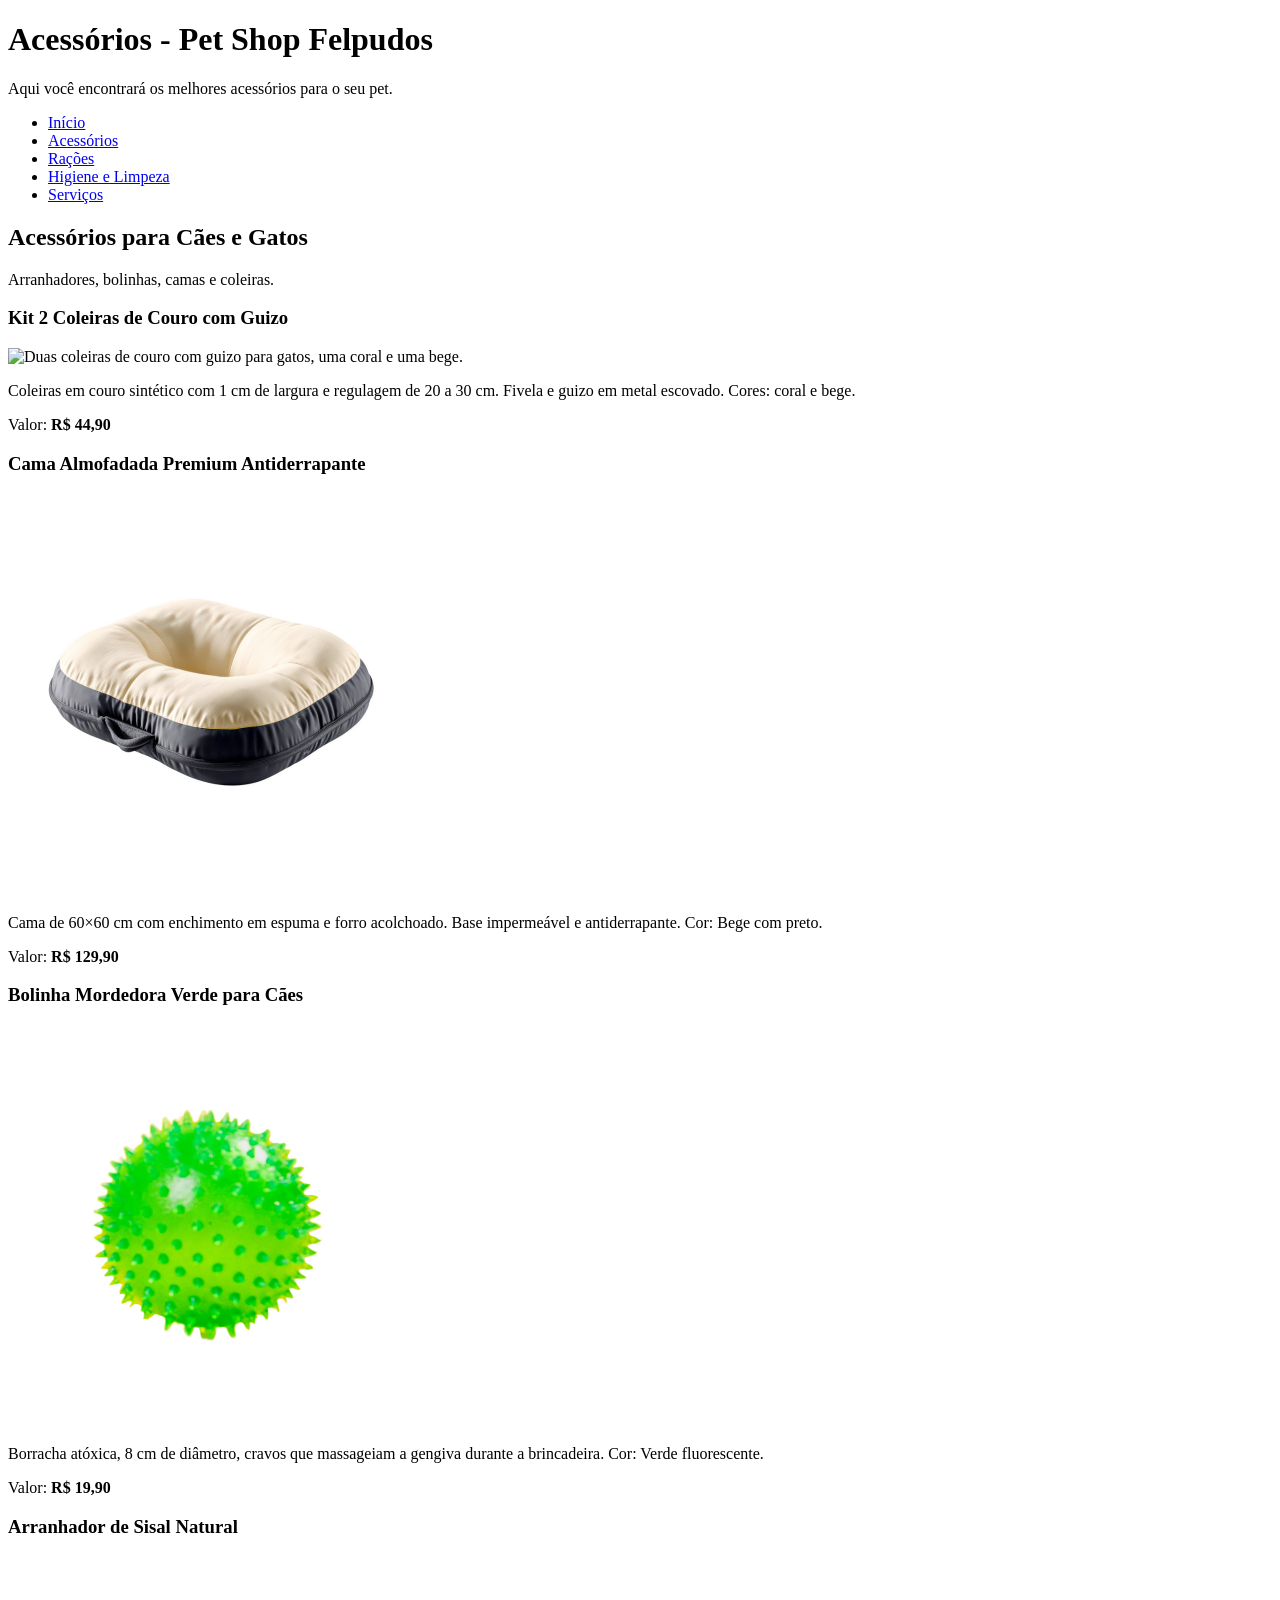
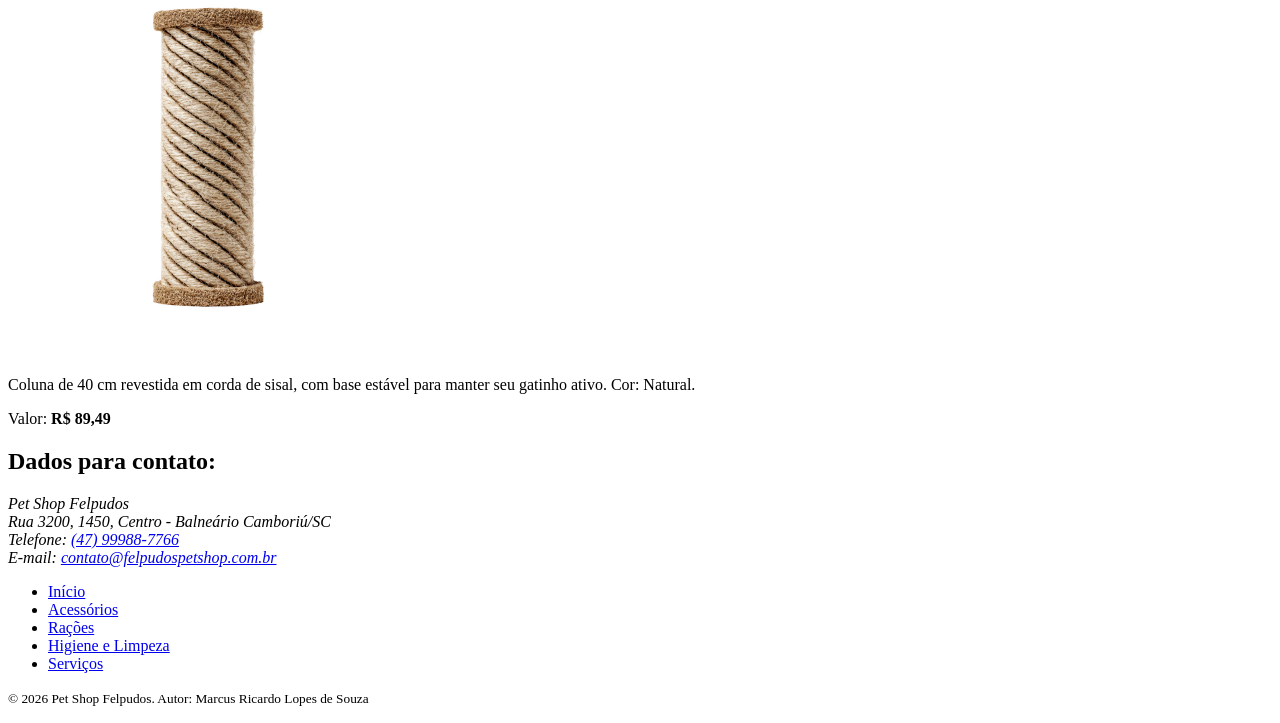
==== acessorios.html @ 4d864dec "melhorias nos alts dos acessórios + transformação das coleiras em kit" ====
<!DOCTYPE html>
<html lang="pt-br">
<head>
    <meta charset="UTF-8">
    <meta name="viewport" content="width=device-width, initial-scale=1.0">
    <title>Acessórios - Pet Shop Felpudos</title>
</head>
<body>
    <header>
        <h1>Acessórios - Pet Shop Felpudos</h1>
        <p>Aqui você encontrará os melhores acessórios para o seu pet.</p>

        <nav>
            <ul>
                <li><a href="index.html">Início</a></li>
                <li><a href="acessorios.html">Acessórios</a></li>
                <li><a href="racoes.html">Rações</a></li>
                <li><a href="higiene.html">Higiene e Limpeza</a></li>
                <li><a href="servicos.html">Serviços</a></li>
            </ul>
        </nav>

    </header>
    
    <section>
        <h2>Acessórios para Cães e Gatos</h2>
        <p>Arranhadores, bolinhas, camas e coleiras.</p>

        <article>
            <h3>Kit 2 Coleiras de Couro com Guizo</h3>
            <img src="assets/images/acessorios/kit-coleiras-de-couro-com-guizo.jpg" alt="Duas coleiras de couro com guizo para gatos, uma coral e uma bege." width="400" height="400">
            <p>Coleiras em couro sintético com 1 cm de largura e regulagem de 20 a 30 cm. Fivela e guizo em metal escovado. Cores: coral e bege.</p>
            <p>Valor: <strong>R$ 44,90</strong></p>
        </article>

        <article>
            <h3>Cama Almofadada Premium Antiderrapante</h3>
            <img src="assets/images/acessorios/cama-almofadada-bege.jpg" alt="Cama para gatos com forro bege acolchoado e base preta impermeável" width="400" height="400">
            <p>Cama de 60×60 cm com enchimento em espuma e forro acolchoado. Base impermeável e antiderrapante. Cor: Bege com preto.</p>
            <p>Valor: <strong>R$ 129,90</strong></p>
        </article>

        <article>
            <h3>Bolinha Mordedora Verde para Cães</h3>
            <img src="assets/images/acessorios/bolinha-mordedora-caes-verde.jpg" alt="Bolinha mordedora para cães, com cravos na cor verde fluorescente" width="400" height="400">
            <p>Borracha atóxica, 8 cm de diâmetro, cravos que massageiam a gengiva durante a brincadeira. Cor: Verde fluorescente.</p>
            <p>Valor: <strong>R$ 19,90</strong></p>
        </article>

        <article>
            <h3>Arranhador de Sisal Natural</h3>
            <img src="assets/images/acessorios/arranhador-sisal-natural-gatos.jpg" alt="Arranhador vertical cilíndrico, revestido em corda sisal bege, para gatos" width="400" height="400">
            <p>Coluna de 40 cm revestida em corda de sisal, com base estável para manter seu gatinho ativo. Cor: Natural.</p>
            <p>Valor: <strong>R$ 89,49</strong></p>
        </article>

    </section>
    
    <footer>
        <h2>Dados para contato:</h2>

        <address>
            Pet Shop Felpudos
            <br>
            Rua 3200, 1450, Centro - Balneário Camboriú/SC
            <br>
            Telefone: <a href="tel:+5547999887766">(47) 99988-7766</a>
            <br>
            E-mail: <a href="mailto:contato@felpudospetshop.com.br?subject=Contato%20pelo%20website">contato@felpudospetshop.com.br</a>
        </address>

        <nav>
            <ul>
                <li><a href="index.html">Início</a></li>
                <li><a href="acessorios.html">Acessórios</a></li>
                <li><a href="racoes.html">Rações</a></li>
                <li><a href="higiene.html">Higiene e Limpeza</a></li>
                <li><a href="servicos.html">Serviços</a></li>
            </ul>
        </nav>

        <p>
            <small>&copy; 2026 Pet Shop Felpudos. Autor: Marcus Ricardo Lopes de Souza</small>
        </p>

    </footer>
    
</body>
</html>
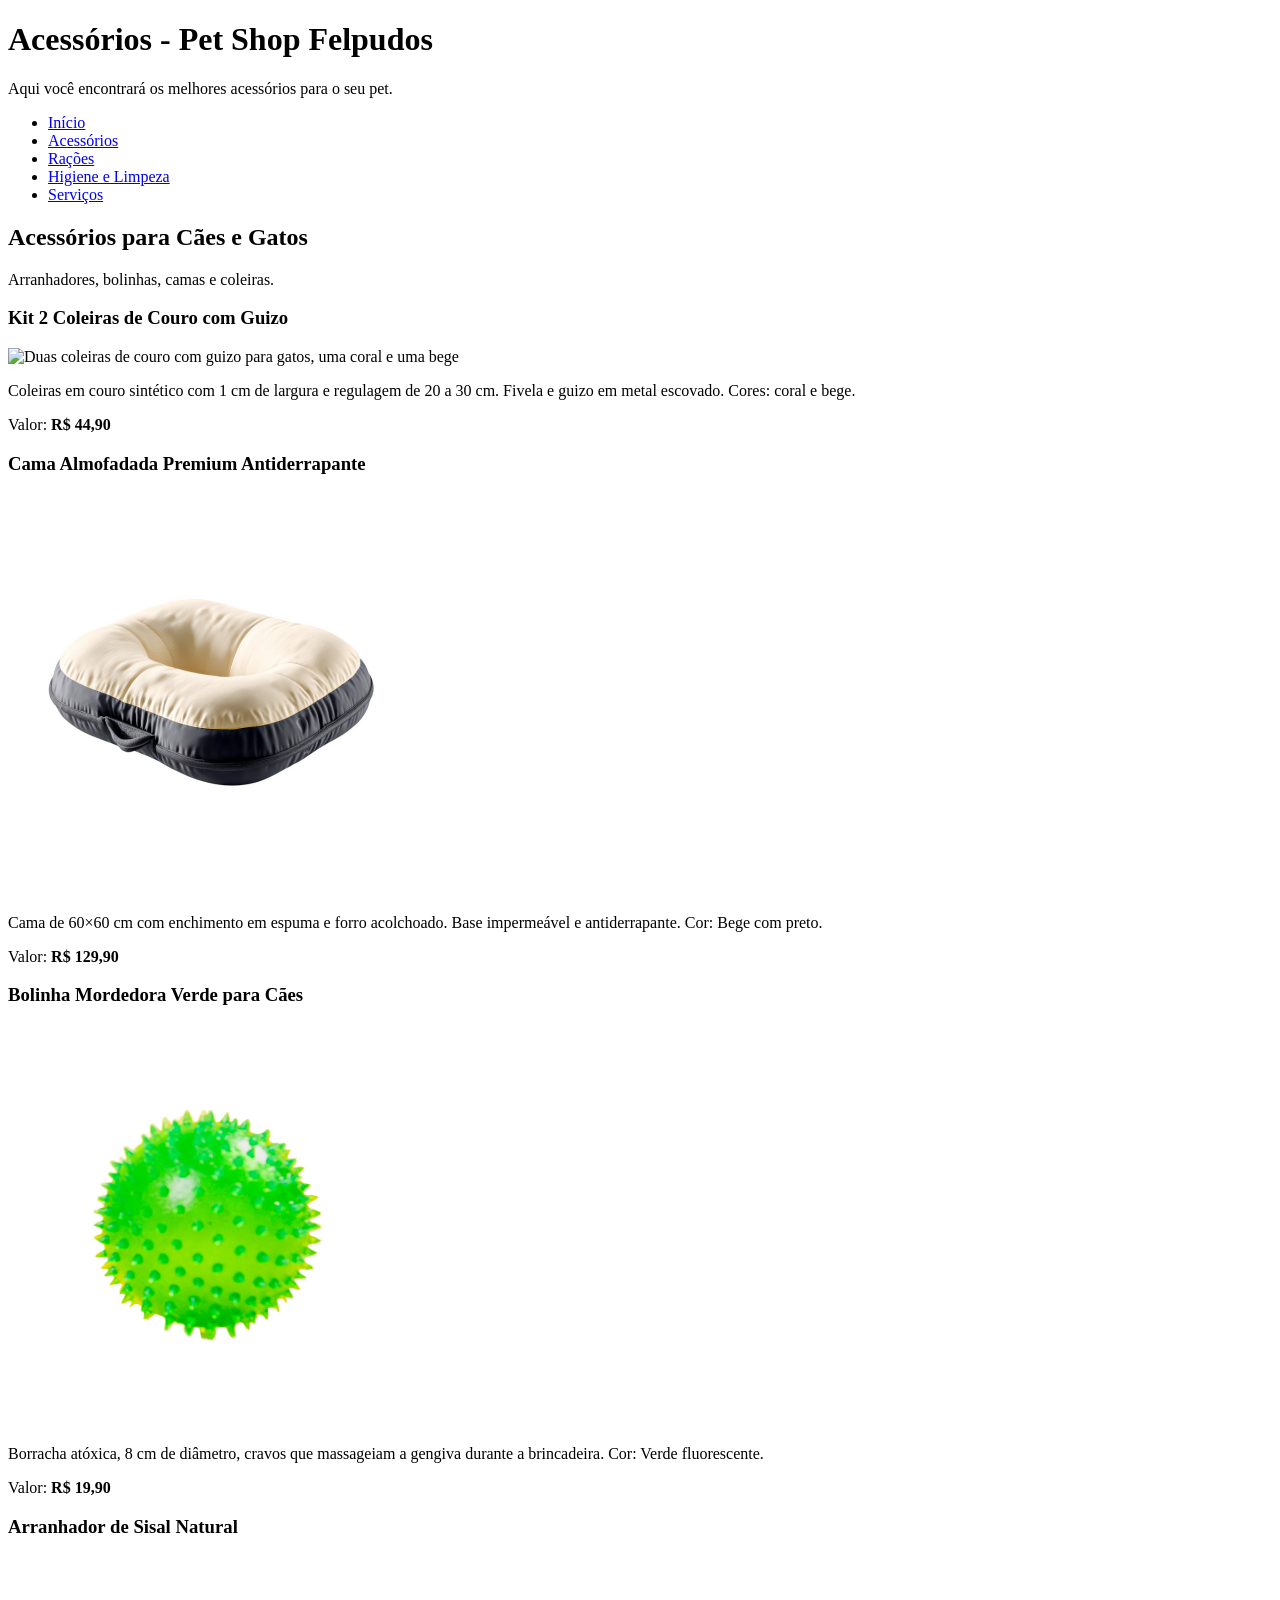
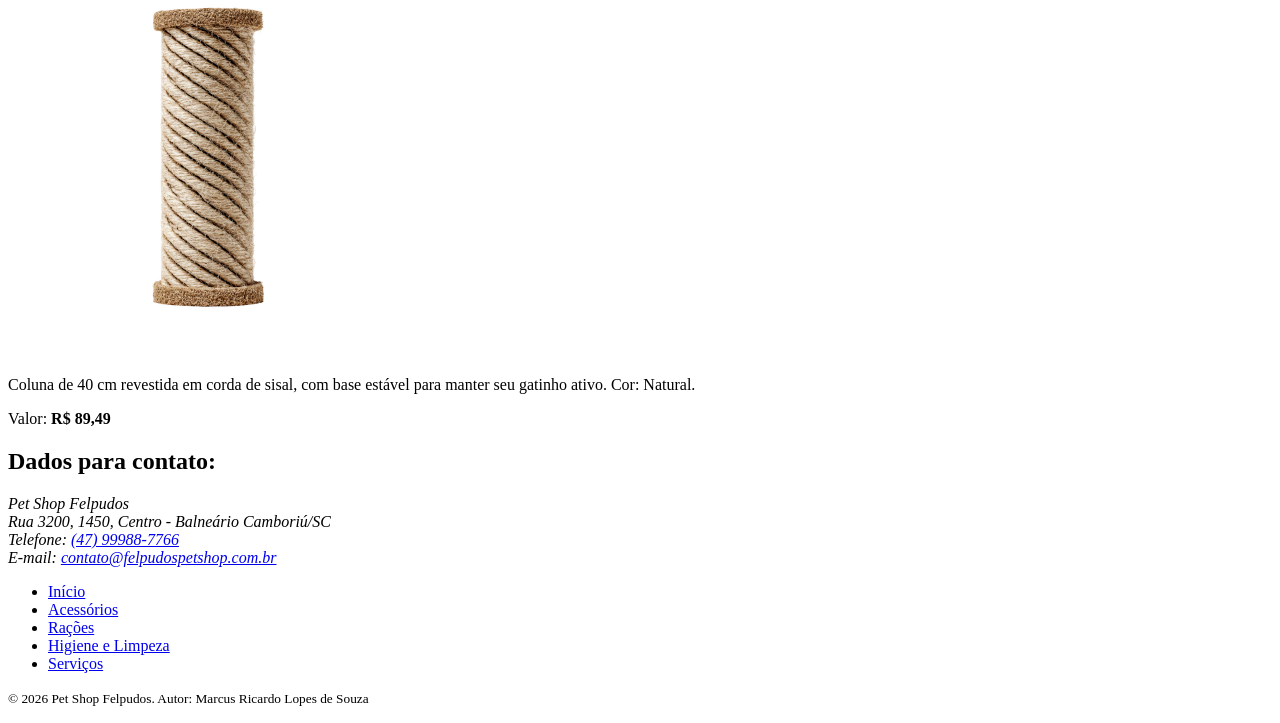
==== commit d4b9741d: "remoção do "." do alt do kit de coleiras" ====
--- a/acessorios.html
+++ b/acessorios.html
@@ -28,7 +28,7 @@
 
         <article>
             <h3>Kit 2 Coleiras de Couro com Guizo</h3>
-            <img src="assets/images/acessorios/kit-coleiras-de-couro-com-guizo.jpg" alt="Duas coleiras de couro com guizo para gatos, uma coral e uma bege." width="400" height="400">
+            <img src="assets/images/acessorios/kit-coleiras-de-couro-com-guizo.jpg" alt="Duas coleiras de couro com guizo para gatos, uma coral e uma bege" width="400" height="400">
             <p>Coleiras em couro sintético com 1 cm de largura e regulagem de 20 a 30 cm. Fivela e guizo em metal escovado. Cores: coral e bege.</p>
             <p>Valor: <strong>R$ 44,90</strong></p>
         </article>
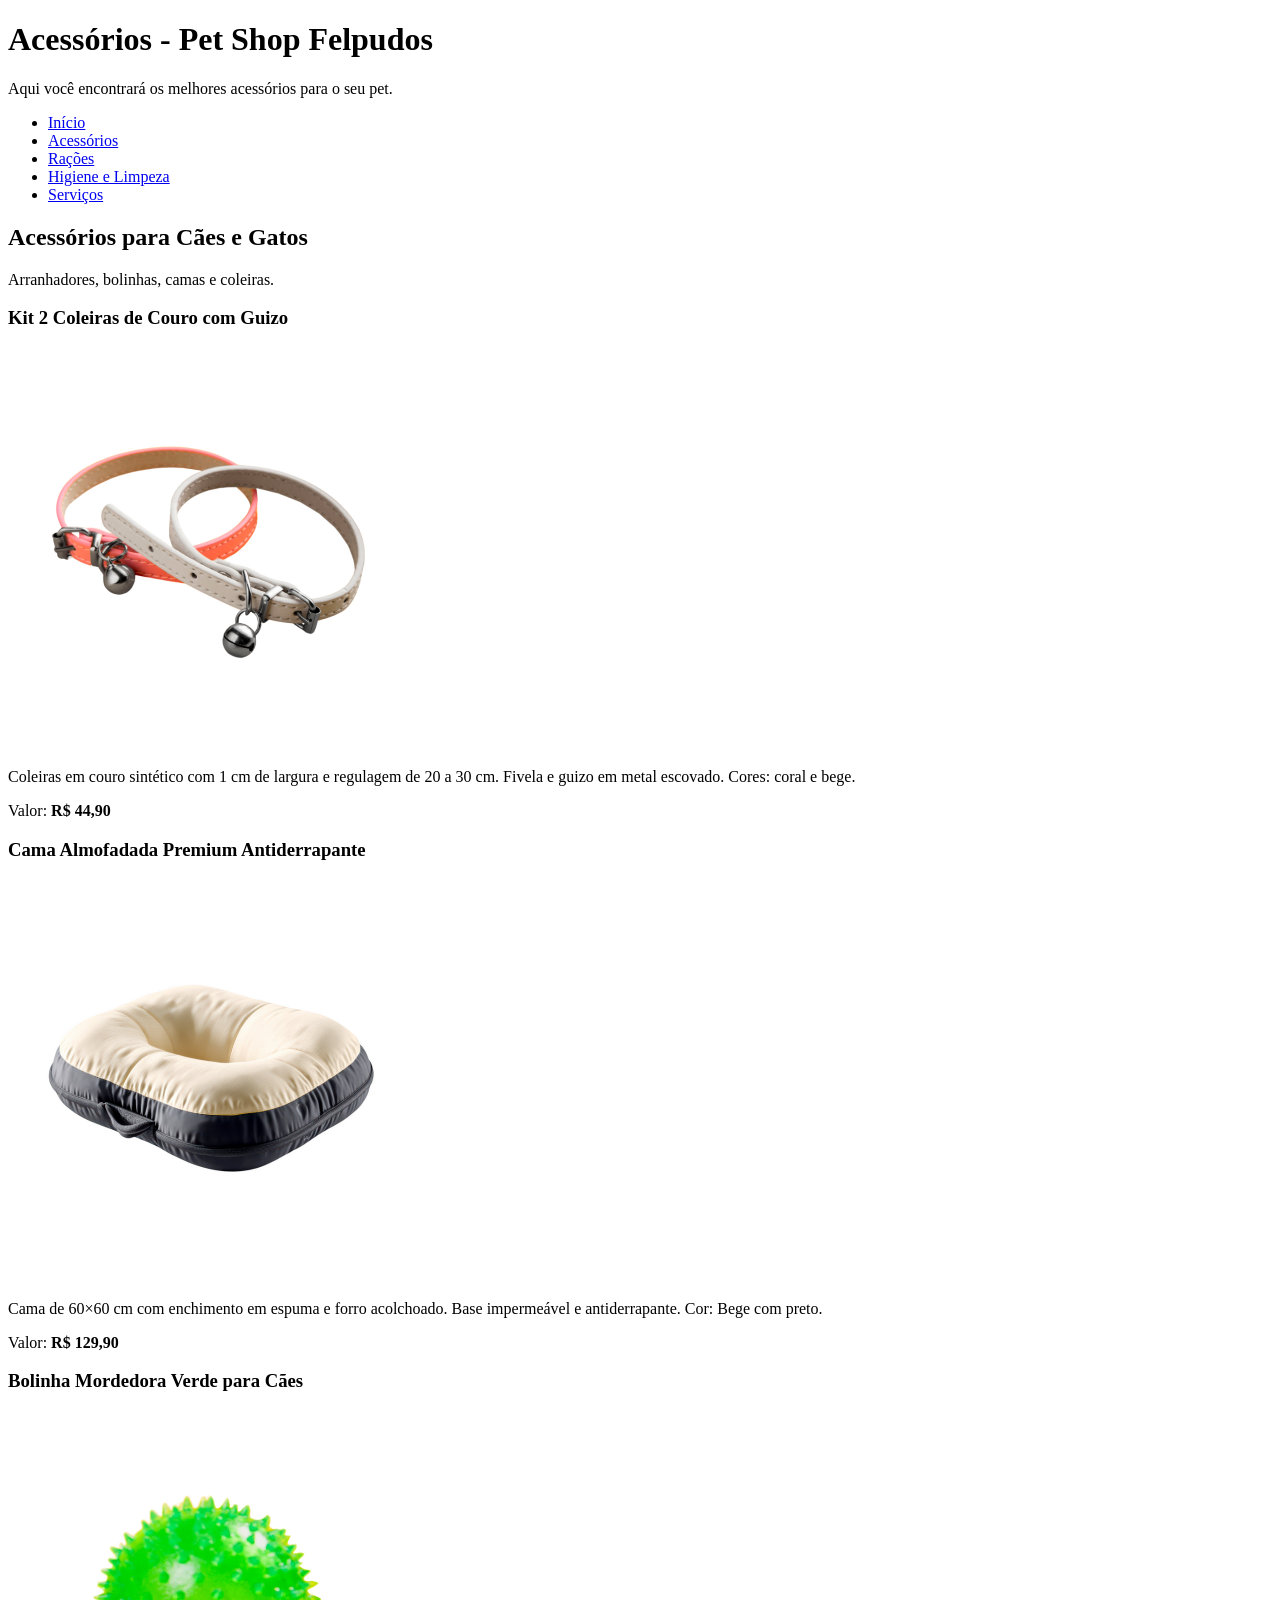
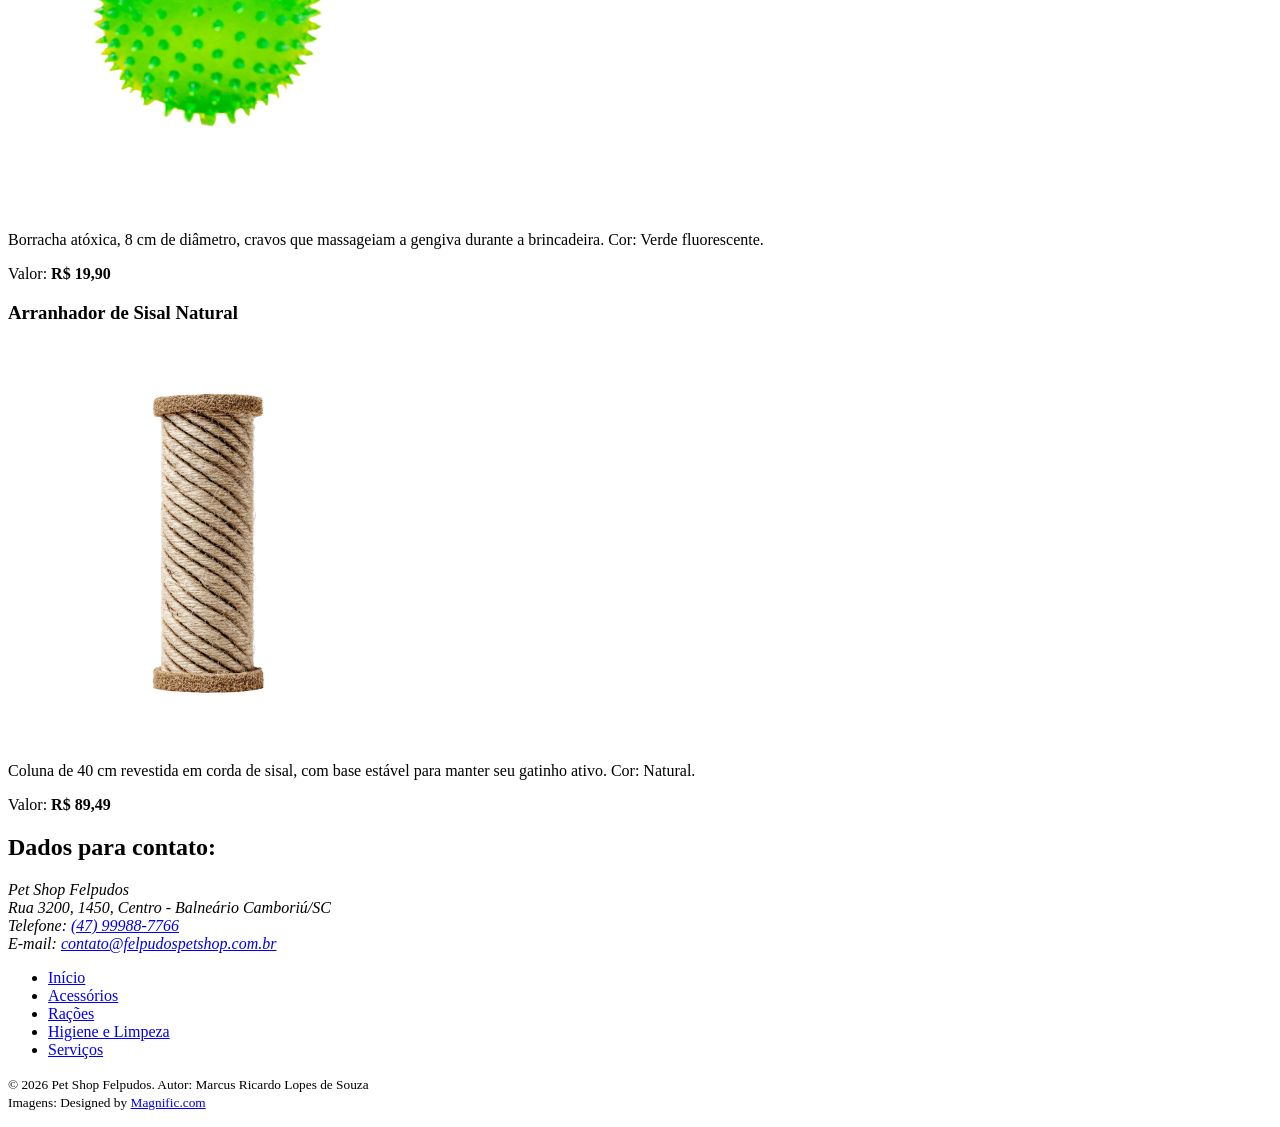
==== commit 326c2cb8: "Adicionada a atribuição de crédito das imagens nos rodapés das 5 páginas" ====
--- a/acessorios.html
+++ b/acessorios.html
@@ -81,6 +81,8 @@
 
         <p>
             <small>&copy; 2026 Pet Shop Felpudos. Autor: Marcus Ricardo Lopes de Souza</small>
+            <br>
+            <small>Imagens: Designed by <a href="https://www.magnific.com">Magnific.com</a></small>
         </p>
 
     </footer>
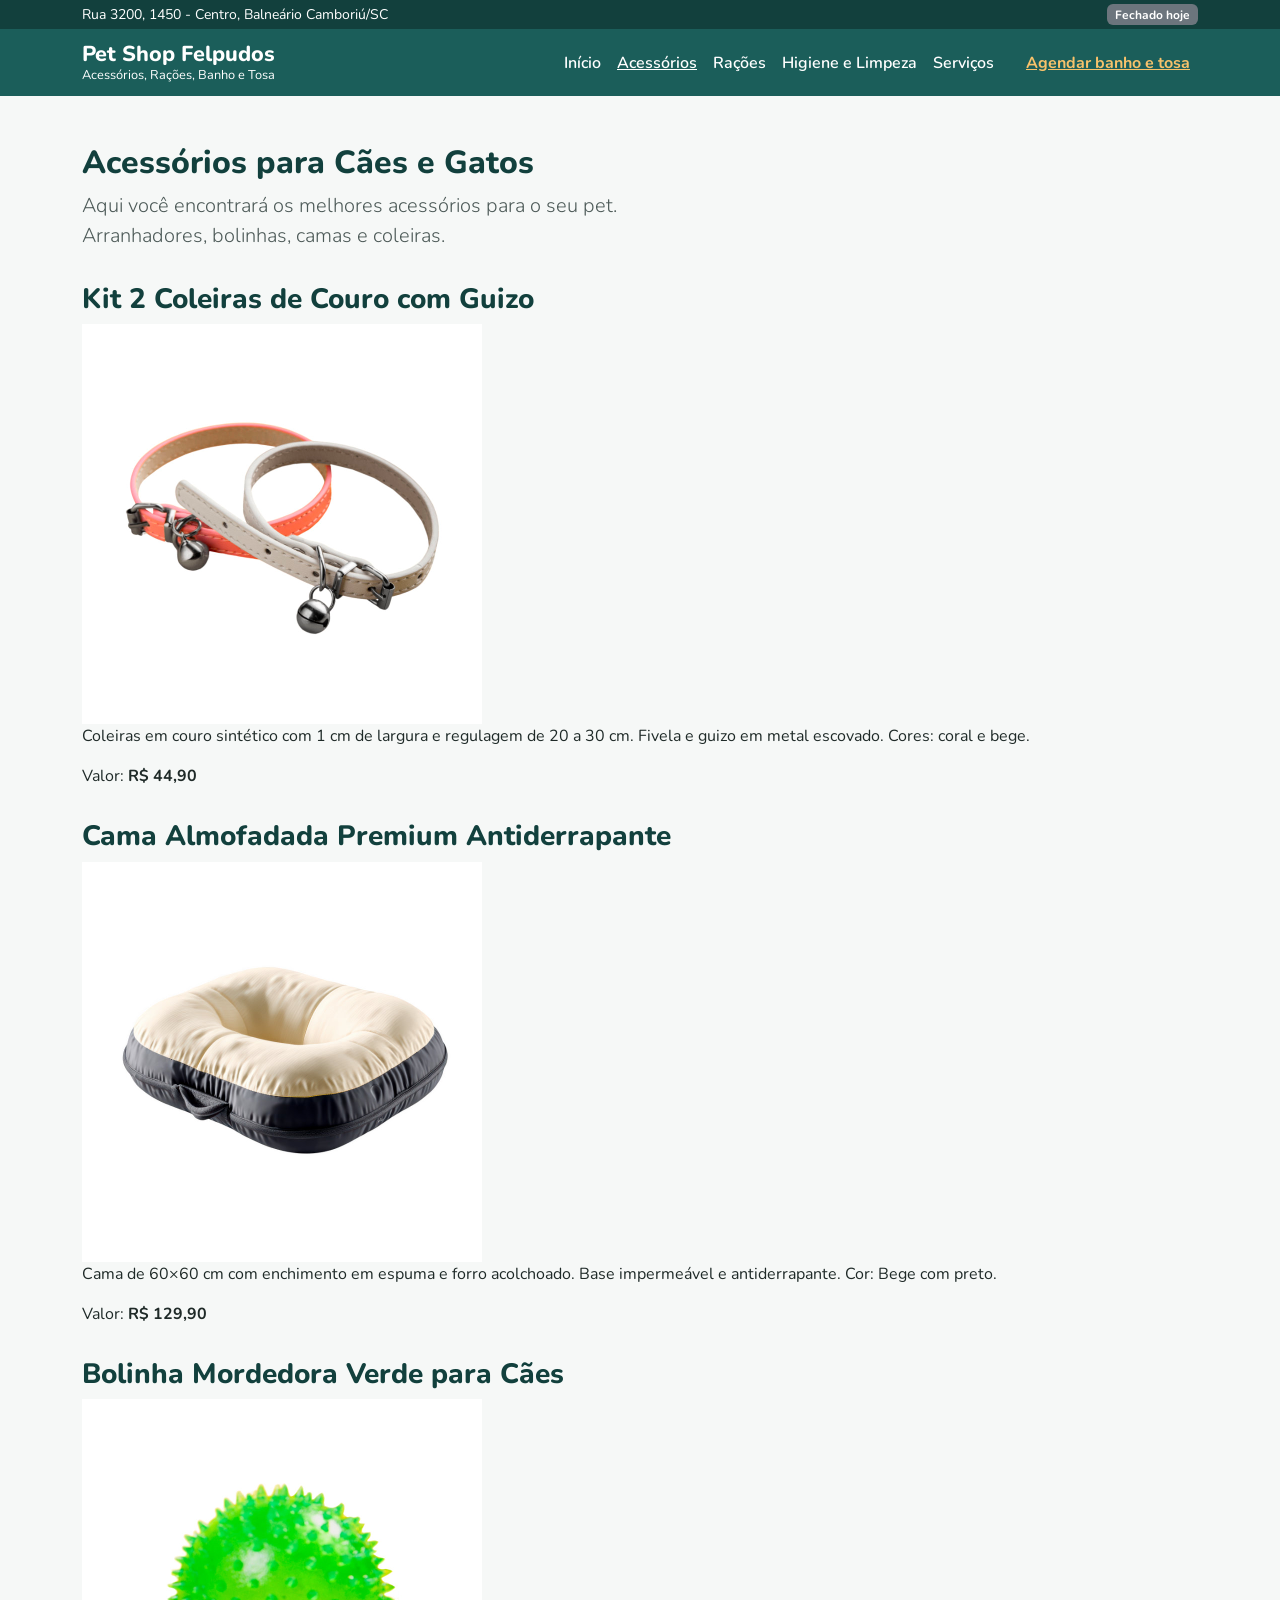
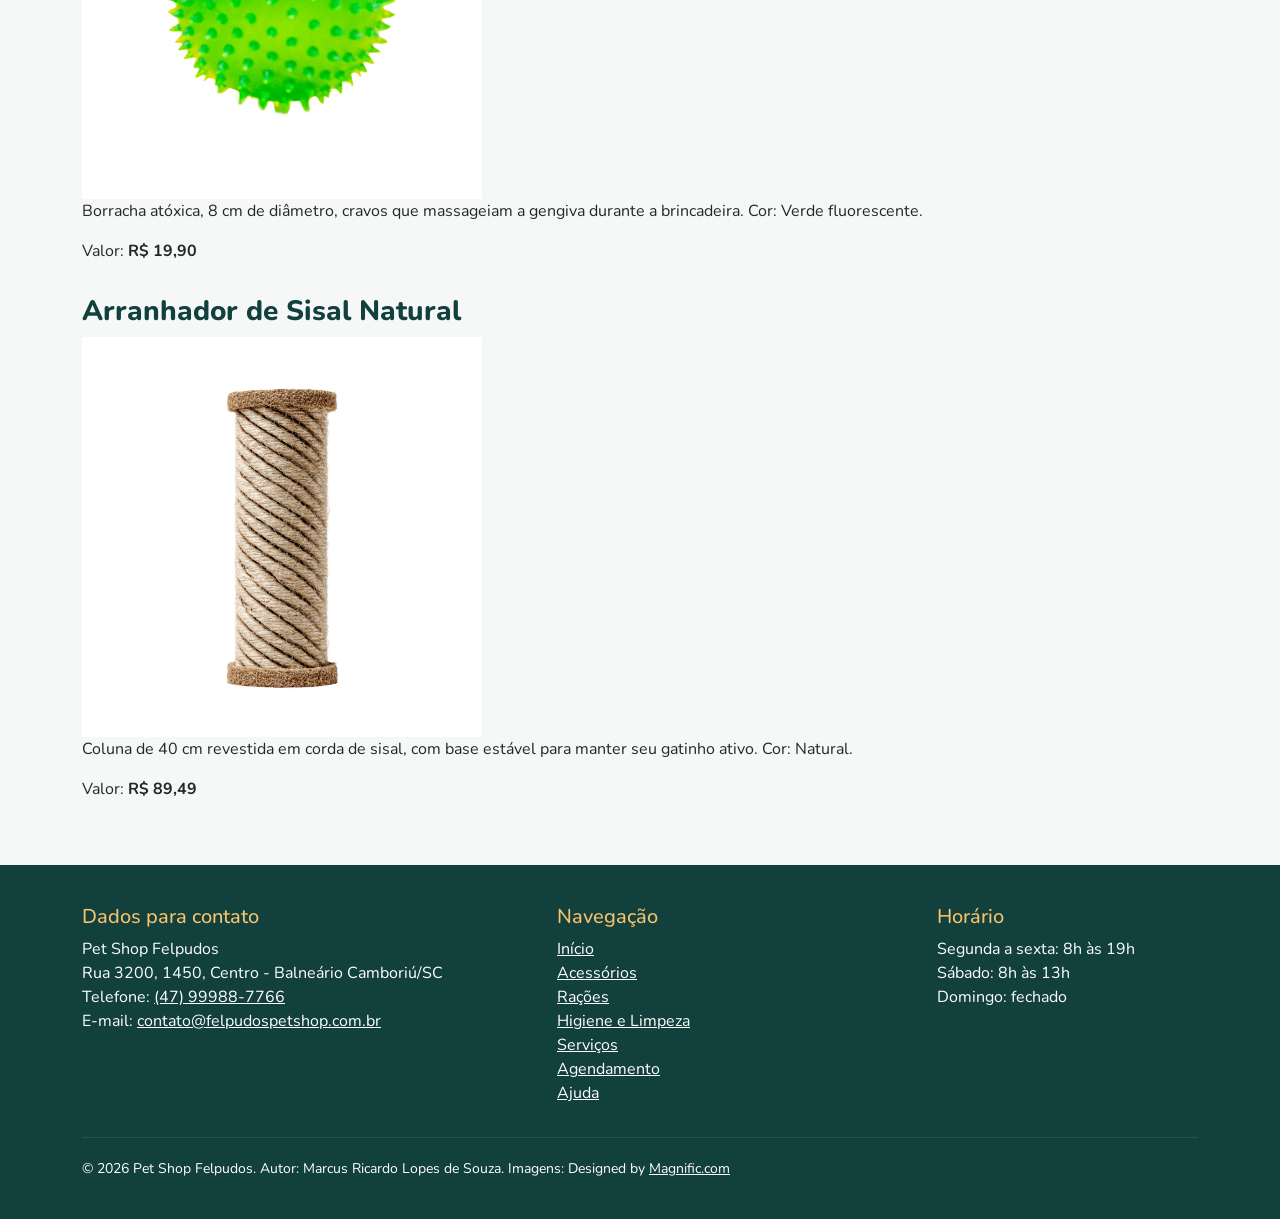
==== commit a59c0759: "Propagados o cabeçalho e o rodapé para a página de Acessórios" ====
--- a/acessorios.html
+++ b/acessorios.html
@@ -1,91 +1,166 @@
 <!DOCTYPE html>
 <html lang="pt-br">
+
 <head>
     <meta charset="UTF-8">
     <meta name="viewport" content="width=device-width, initial-scale=1.0">
     <title>Acessórios - Pet Shop Felpudos</title>
+    <link rel="stylesheet" href="assets/vendor/bootstrap.min.css">
+    <link rel="stylesheet" href="assets/css/estilo.css">
 </head>
+
 <body>
+    <!-- Link de atalho (escondido até utilizarem o tab) -->
+    <a class="visually-hidden-focusable link-atalho" href="#conteudo">Pular para o conteúdo principal</a>
+
+    <!-- CABEÇALHO -->
     <header>
-        <h1>Acessórios - Pet Shop Felpudos</h1>
-        <p>Aqui você encontrará os melhores acessórios para o seu pet.</p>
 
-        <nav>
-            <ul>
-                <li><a href="index.html">Início</a></li>
-                <li><a href="acessorios.html">Acessórios</a></li>
-                <li><a href="racoes.html">Rações</a></li>
-                <li><a href="higiene.html">Higiene e Limpeza</a></li>
-                <li><a href="servicos.html">Serviços</a></li>
-            </ul>
+        <!-- Barra superior -->
+        <div class="barra-superior">
+            <div class="container d-flex flex-wrap justify-content-between align-items-center gap-2 py-1">
+                <p class="mb-0 small">Rua 3200, 1450 - Centro, Balneário Camboriú/SC</p>
+                <span id="situacao-loja" class="badge text-bg-secondary">Segunda a sexta, 8h às 19h</span>
+            </div>
+        </div>
+
+        <!-- Menu de navegação: componente navbar do Bootstrap -->
+        <nav class="navbar navbar-expand-lg navbar-felpudos" data-bs-theme="dark" aria-label="Menu principal">
+            <div class="container">
+
+                <h1 class="navbar-brand marca">
+                    <a class="marca-nome" href="index.html">Pet Shop Felpudos</a>
+                    <span class="marca-slogan">Acessórios, Rações, Banho e Tosa</span>
+                </h1>
+
+                <!-- Botão sanfona, exibido apenas em telas pequenas -->
+                <button class="navbar-toggler" type="button"
+                        data-bs-toggle="collapse" data-bs-target="#menuPrincipal"
+                        aria-controls="menuPrincipal" aria-expanded="false"
+                        aria-label="Abrir e fechar o menu de navegação">
+                    <span class="navbar-toggler-icon"></span>
+                </button>
+
+                <div class="collapse navbar-collapse" id="menuPrincipal">
+                    <ul class="navbar-nav ms-auto align-items-lg-center">
+                        <!-- aria-current="page" marca a página atual para leitores de tela -->
+                        <li class="nav-item"><a class="nav-link" href="index.html">Início</a></li>
+                        <li class="nav-item"><a class="nav-link active" href="acessorios.html" aria-current="page">Acessórios</a></li>
+                        <li class="nav-item"><a class="nav-link" href="racoes.html">Rações</a></li>
+                        <li class="nav-item"><a class="nav-link" href="higiene.html">Higiene e Limpeza</a></li>
+                        <li class="nav-item"><a class="nav-link" href="servicos.html">Serviços</a></li>
+                        <!-- Chamada principal. Continua sendo um link (leva para outra página) -->
+                        <li class="nav-item ms-lg-3">
+                            <a class="nav-link link-destaque" href="agendamento.html">Agendar banho e tosa</a>
+                        </li>
+                    </ul>
+                </div>
+
+            </div>
         </nav>
 
     </header>
-    
-    <section>
-        <h2>Acessórios para Cães e Gatos</h2>
-        <p>Arranhadores, bolinhas, camas e coleiras.</p>
 
-        <article>
-            <h3>Kit 2 Coleiras de Couro com Guizo</h3>
-            <img src="assets/images/acessorios/kit-coleiras-de-couro-com-guizo.jpg" alt="Duas coleiras de couro com guizo para gatos, uma coral e uma bege" width="400" height="400">
-            <p>Coleiras em couro sintético com 1 cm de largura e regulagem de 20 a 30 cm. Fivela e guizo em metal escovado. Cores: coral e bege.</p>
-            <p>Valor: <strong>R$ 44,90</strong></p>
-        </article>
+    <!-- CONTEÚDO PRINCIPAL -->
+    <main id="conteudo">
 
-        <article>
-            <h3>Cama Almofadada Premium Antiderrapante</h3>
-            <img src="assets/images/acessorios/cama-almofadada-bege.jpg" alt="Cama para gatos com forro bege acolchoado e base preta impermeável" width="400" height="400">
-            <p>Cama de 60×60 cm com enchimento em espuma e forro acolchoado. Base impermeável e antiderrapante. Cor: Bege com preto.</p>
-            <p>Valor: <strong>R$ 129,90</strong></p>
-        </article>
+        <section class="container secao">
+            <h2>Acessórios para Cães e Gatos</h2>
+            <p class="lead">
+                Aqui você encontrará os melhores acessórios para o seu pet.
+                <br>
+                Arranhadores, bolinhas, camas e coleiras.
+            </p>
 
-        <article>
-            <h3>Bolinha Mordedora Verde para Cães</h3>
-            <img src="assets/images/acessorios/bolinha-mordedora-caes-verde.jpg" alt="Bolinha mordedora para cães, com cravos na cor verde fluorescente" width="400" height="400">
-            <p>Borracha atóxica, 8 cm de diâmetro, cravos que massageiam a gengiva durante a brincadeira. Cor: Verde fluorescente.</p>
-            <p>Valor: <strong>R$ 19,90</strong></p>
-        </article>
+            <article>
+                <h3>Kit 2 Coleiras de Couro com Guizo</h3>
+                <img src="assets/images/acessorios/kit-coleiras-de-couro-com-guizo.jpg" alt="Duas coleiras de couro com guizo para gatos, uma coral e uma bege" width="400" height="400">
+                <p>Coleiras em couro sintético com 1 cm de largura e regulagem de 20 a 30 cm. Fivela e guizo em metal escovado. Cores: coral e bege.</p>
+                <p>Valor: <strong>R$ 44,90</strong></p>
+            </article>
 
-        <article>
-            <h3>Arranhador de Sisal Natural</h3>
-            <img src="assets/images/acessorios/arranhador-sisal-natural-gatos.jpg" alt="Arranhador vertical cilíndrico, revestido em corda sisal bege, para gatos" width="400" height="400">
-            <p>Coluna de 40 cm revestida em corda de sisal, com base estável para manter seu gatinho ativo. Cor: Natural.</p>
-            <p>Valor: <strong>R$ 89,49</strong></p>
-        </article>
+            <article>
+                <h3>Cama Almofadada Premium Antiderrapante</h3>
+                <img src="assets/images/acessorios/cama-almofadada-bege.jpg" alt="Cama para gatos com forro bege acolchoado e base preta impermeável" width="400" height="400">
+                <p>Cama de 60×60 cm com enchimento em espuma e forro acolchoado. Base impermeável e antiderrapante. Cor: Bege com preto.</p>
+                <p>Valor: <strong>R$ 129,90</strong></p>
+            </article>
 
-    </section>
-    
-    <footer>
-        <h2>Dados para contato:</h2>
+            <article>
+                <h3>Bolinha Mordedora Verde para Cães</h3>
+                <img src="assets/images/acessorios/bolinha-mordedora-caes-verde.jpg" alt="Bolinha mordedora para cães, com cravos na cor verde fluorescente" width="400" height="400">
+                <p>Borracha atóxica, 8 cm de diâmetro, cravos que massageiam a gengiva durante a brincadeira. Cor: Verde fluorescente.</p>
+                <p>Valor: <strong>R$ 19,90</strong></p>
+            </article>
 
-        <address>
-            Pet Shop Felpudos
-            <br>
-            Rua 3200, 1450, Centro - Balneário Camboriú/SC
-            <br>
-            Telefone: <a href="tel:+5547999887766">(47) 99988-7766</a>
-            <br>
-            E-mail: <a href="mailto:contato@felpudospetshop.com.br?subject=Contato%20pelo%20website">contato@felpudospetshop.com.br</a>
-        </address>
+            <article>
+                <h3>Arranhador de Sisal Natural</h3>
+                <img src="assets/images/acessorios/arranhador-sisal-natural-gatos.jpg" alt="Arranhador vertical cilíndrico, revestido em corda sisal bege, para gatos" width="400" height="400">
+                <p>Coluna de 40 cm revestida em corda de sisal, com base estável para manter seu gatinho ativo. Cor: Natural.</p>
+                <p>Valor: <strong>R$ 89,49</strong></p>
+            </article>
 
-        <nav>
-            <ul>
-                <li><a href="index.html">Início</a></li>
-                <li><a href="acessorios.html">Acessórios</a></li>
-                <li><a href="racoes.html">Rações</a></li>
-                <li><a href="higiene.html">Higiene e Limpeza</a></li>
-                <li><a href="servicos.html">Serviços</a></li>
-            </ul>
-        </nav>
+        </section>
 
-        <p>
-            <small>&copy; 2026 Pet Shop Felpudos. Autor: Marcus Ricardo Lopes de Souza</small>
-            <br>
-            <small>Imagens: Designed by <a href="https://www.magnific.com">Magnific.com</a></small>
-        </p>
+    </main>
 
+    <footer class="rodape">
+        <div class="container">
+            <div class="row g-4">
+
+                <div class="col-12 col-md-5">
+                    <h2 class="h5">Dados para contato</h2>
+                    <address class="mb-0">
+                        Pet Shop Felpudos
+                        <br>
+                        Rua 3200, 1450, Centro - Balneário Camboriú/SC
+                        <br>
+                        Telefone: <a href="tel:+5547999887766">(47) 99988-7766</a>
+                        <br>
+                        E-mail: <a href="mailto:contato@felpudospetshop.com.br?subject=Contato%20pelo%20website">contato@felpudospetshop.com.br</a>
+                    </address>
+                </div>
+
+                <div class="col-12 col-md-4">
+                    <h2 class="h5">Navegação</h2>
+                    <nav aria-label="Menu do rodapé">
+                        <ul class="list-unstyled mb-0">
+                            <li><a href="index.html">Início</a></li>
+                            <li><a href="acessorios.html">Acessórios</a></li>
+                            <li><a href="racoes.html">Rações</a></li>
+                            <li><a href="higiene.html">Higiene e Limpeza</a></li>
+                            <li><a href="servicos.html">Serviços</a></li>
+                            <li><a href="agendamento.html">Agendamento</a></li>
+                            <li><a href="ajuda.html">Ajuda</a></li>
+                        </ul>
+                    </nav>
+                </div>
+
+                <div class="col-12 col-md-3">
+                    <h2 class="h5">Horário</h2>
+                    <p class="mb-0">
+                        Segunda a sexta: 8h às 19h
+                        <br>
+                        Sábado: 8h às 13h
+                        <br>
+                        Domingo: fechado
+                    </p>
+                </div>
+
+            </div>
+
+            <hr>
+
+            <p class="mb-0 small">
+                &copy; <span id="ano-atual">2026</span> Pet Shop Felpudos.
+                Autor: Marcus Ricardo Lopes de Souza.
+                Imagens: Designed by <a href="https://www.magnific.com">Magnific.com</a>
+            </p>
+        </div>
     </footer>
-    
+
+    <script src="assets/vendor/bootstrap.bundle.min.js"></script>
+    <script src="assets/js/principal.js"></script>
+
 </body>
-</html>+</html>
--- a/assets/css/estilo.css
+++ b/assets/css/estilo.css
@@ -0,0 +1,202 @@
+/* TIPOGRAFIA */
+@font-face {
+    font-family: "Nunito";
+    /* Criei um subset da fonte variável para aliviar o peso */
+    src: url("../fonts/Nunito-VariableFont_wght-subset.woff2") format("woff2");
+    font-weight: 100 900;
+    font-style: normal;
+    font-display: swap;
+}
+
+/* VARIÁVEIS DE CORES E MEDIDAS */
+:root {
+    --felpudos-primaria: #1b5e5a;
+    --felpudos-primaria-escura: #12403d;
+    --felpudos-destaque: #f2a03d;
+    --felpudos-destaque-escura: #d8862a;
+    --felpudos-destaque-clara: #f7c26b;
+    --felpudos-fundo: #f6f8f7;
+    --felpudos-superficie: #ffffff;
+    --felpudos-texto: #1f2a28;
+    --felpudos-texto-suave: #4d5a58;
+    --felpudos-borda: #dfe6e4;
+    --felpudos-raio: 12px;
+}
+
+/* BASE */
+body {
+    font-family: "Nunito", Arial, Helvetica, sans-serif;
+    background-color: var(--felpudos-fundo);
+    color: var(--felpudos-texto);
+}
+
+h1,
+h2,
+h3 {
+    font-weight: 800;
+    color: var(--felpudos-primaria-escura);
+}
+
+main h2 {
+    font-size: 2rem;
+}
+
+main h3 {
+    margin-top: 2rem;
+}
+
+/* Links dentro do conteúdo, para não herdar o azul padrão do Bootstrap */
+main a {
+    color: var(--felpudos-primaria);
+}
+
+main a:hover {
+    color: var(--felpudos-primaria-escura);
+}
+
+/* Impede que as imagens do conteúdo estourem a largura do container */
+main img {
+    max-width: 100%;
+    height: auto;
+}
+
+/* Limita a largura do texto corrido para facilitar a leitura */
+.lead {
+    max-width: 640px;
+    color: var(--felpudos-texto-suave);
+}
+
+.secao {
+    padding-top: 3rem;
+    padding-bottom: 3rem;
+}
+
+/* ACESSIBILIDADE */
+
+/* Link de atalho: aparece sobre o cabeçalho quando recebe foco */
+.link-atalho:focus {
+    position: absolute;
+    z-index: 1080;
+    top: 0.5rem;
+    left: 0.5rem;
+    padding: 0.75rem 1rem;
+    background-color: var(--felpudos-superficie);
+    color: var(--felpudos-primaria-escura);
+    border-radius: var(--felpudos-raio);
+    font-weight: bold;
+}
+
+/* Marca visível de foco para quem navega pelo teclado. */
+a:focus,
+button:focus,
+input:focus,
+select:focus,
+textarea:focus,
+a:focus-visible,
+button:focus-visible,
+input:focus-visible,
+select:focus-visible,
+textarea:focus-visible {
+    outline: 3px solid var(--felpudos-primaria-escura);
+    outline-offset: 2px;
+}
+
+/* Sobre os fundos verdes escuros a marca escura não apareceria. Trocado pela versão clara do laranja. */
+.navbar-felpudos a:focus,
+.navbar-felpudos button:focus,
+.rodape a:focus,
+.navbar-felpudos a:focus-visible,
+.navbar-felpudos button:focus-visible,
+.rodape a:focus-visible {
+    outline-color: var(--felpudos-destaque-clara);
+}
+
+/* CABEÇALHO */
+.barra-superior {
+    background-color: var(--felpudos-primaria-escura);
+    color: #ffffff;
+}
+
+.navbar-felpudos {
+    background-color: var(--felpudos-primaria);
+}
+
+.navbar-felpudos .marca {
+    margin-bottom: 0;
+    font-size: 1rem;
+    line-height: 1.2;
+}
+
+.marca-nome {
+    display: block;
+    font-size: 1.35rem;
+    font-weight: 800;
+    color: #ffffff;
+    text-decoration: none;
+}
+
+.marca-nome:hover {
+    color: var(--felpudos-destaque-clara);
+}
+
+.marca-slogan {
+    display: block;
+    font-size: 0.8rem;
+    font-weight: normal;
+    color: #ffffff;
+}
+
+.navbar-felpudos .nav-link {
+    color: #ffffff;
+    font-weight: 600;
+}
+
+.navbar-felpudos .nav-link.active {
+    color: #ffffff;
+    text-decoration: underline;
+}
+
+.navbar-felpudos .nav-link:hover {
+    color: var(--felpudos-destaque-clara);
+}
+
+/* LINKS DE AÇÃO */
+.navbar-felpudos .nav-link.link-destaque {
+    color: var(--felpudos-destaque-clara);
+    font-weight: bold;
+    text-decoration: underline;
+}
+
+.navbar-felpudos .nav-link.link-destaque:hover {
+    color: #ffffff;
+}
+
+/* RODAPÉ */
+.rodape {
+    padding-top: 2.5rem;
+    padding-bottom: 2.5rem;
+    background-color: var(--felpudos-primaria-escura);
+    color: #ffffff;
+}
+
+.rodape h2 {
+    color: var(--felpudos-destaque-clara);
+}
+
+.rodape a {
+    color: #ffffff;
+}
+
+.rodape a:hover {
+    color: var(--felpudos-destaque-clara);
+}
+
+.rodape address {
+    font-style: normal;
+}
+
+.rodape hr {
+    margin-top: 2rem;
+    margin-bottom: 1.25rem;
+    border-color: rgba(255, 255, 255, 0.35);
+}
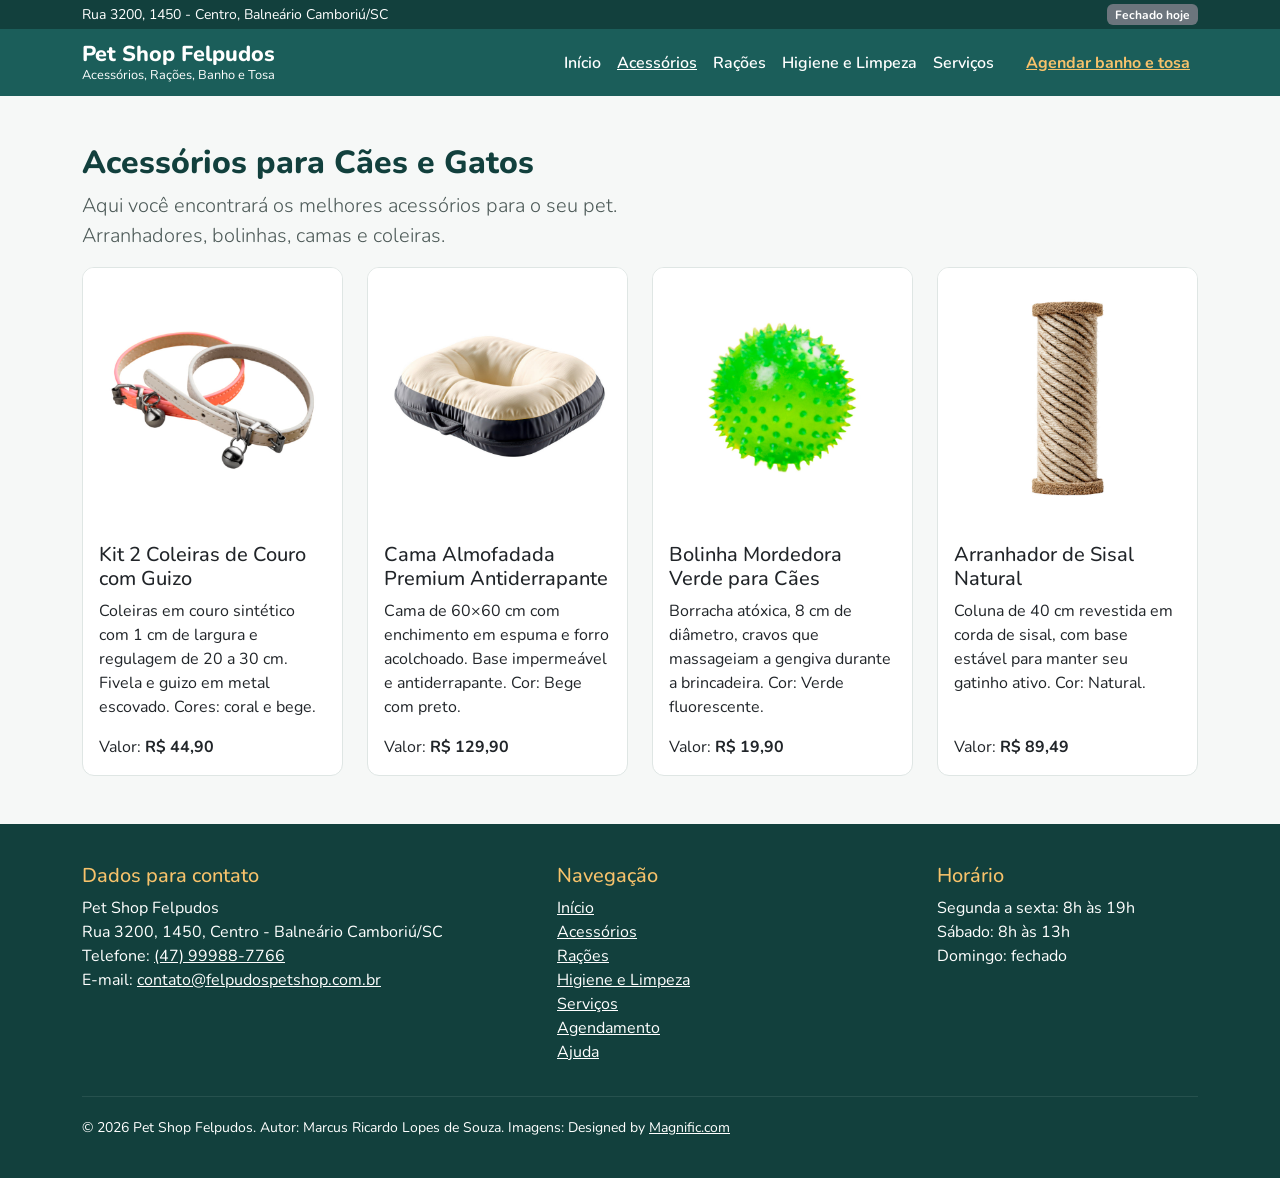
==== commit 0942ee02: "Alterados os produtos para se tornarem cartões em Acessórios, Higiene e Rações" ====
--- a/acessorios.html
+++ b/acessorios.html
@@ -72,33 +72,54 @@
                 Arranhadores, bolinhas, camas e coleiras.
             </p>
 
-            <article>
-                <h3>Kit 2 Coleiras de Couro com Guizo</h3>
-                <img src="assets/images/acessorios/kit-coleiras-de-couro-com-guizo.jpg" alt="Duas coleiras de couro com guizo para gatos, uma coral e uma bege" width="400" height="400">
-                <p>Coleiras em couro sintético com 1 cm de largura e regulagem de 20 a 30 cm. Fivela e guizo em metal escovado. Cores: coral e bege.</p>
-                <p>Valor: <strong>R$ 44,90</strong></p>
-            </article>
+            <!-- Quatro produtos: uma coluna no celular, duas no tablet, quatro no desktop -->
+            <div class="row g-4">
 
-            <article>
-                <h3>Cama Almofadada Premium Antiderrapante</h3>
-                <img src="assets/images/acessorios/cama-almofadada-bege.jpg" alt="Cama para gatos com forro bege acolchoado e base preta impermeável" width="400" height="400">
-                <p>Cama de 60×60 cm com enchimento em espuma e forro acolchoado. Base impermeável e antiderrapante. Cor: Bege com preto.</p>
-                <p>Valor: <strong>R$ 129,90</strong></p>
-            </article>
+                <div class="col-12 col-sm-6 col-lg-3">
+                    <article class="card h-100">
+                        <img src="assets/images/acessorios/kit-coleiras-de-couro-com-guizo.jpg" class="card-img-top" alt="Duas coleiras de couro com guizo para gatos, uma coral e uma bege" width="400" height="400">
+                        <div class="card-body d-flex flex-column">
+                            <h3 class="card-title h5">Kit 2 Coleiras de Couro com Guizo</h3>
+                            <p class="card-text">Coleiras em couro sintético com 1 cm de largura e regulagem de 20 a 30 cm. Fivela e guizo em metal escovado. Cores: coral e bege.</p>
+                            <p class="mb-0 mt-auto">Valor: <strong>R$ 44,90</strong></p>
+                        </div>
+                    </article>
+                </div>
 
-            <article>
-                <h3>Bolinha Mordedora Verde para Cães</h3>
-                <img src="assets/images/acessorios/bolinha-mordedora-caes-verde.jpg" alt="Bolinha mordedora para cães, com cravos na cor verde fluorescente" width="400" height="400">
-                <p>Borracha atóxica, 8 cm de diâmetro, cravos que massageiam a gengiva durante a brincadeira. Cor: Verde fluorescente.</p>
-                <p>Valor: <strong>R$ 19,90</strong></p>
-            </article>
+                <div class="col-12 col-sm-6 col-lg-3">
+                    <article class="card h-100">
+                        <img src="assets/images/acessorios/cama-almofadada-bege.jpg" class="card-img-top" alt="Cama para gatos com forro bege acolchoado e base preta impermeável" width="400" height="400">
+                        <div class="card-body d-flex flex-column">
+                            <h3 class="card-title h5">Cama Almofadada Premium Antiderrapante</h3>
+                            <p class="card-text">Cama de 60×60 cm com enchimento em espuma e forro acolchoado. Base impermeável e antiderrapante. Cor: Bege com preto.</p>
+                            <p class="mb-0 mt-auto">Valor: <strong>R$ 129,90</strong></p>
+                        </div>
+                    </article>
+                </div>
 
-            <article>
-                <h3>Arranhador de Sisal Natural</h3>
-                <img src="assets/images/acessorios/arranhador-sisal-natural-gatos.jpg" alt="Arranhador vertical cilíndrico, revestido em corda sisal bege, para gatos" width="400" height="400">
-                <p>Coluna de 40 cm revestida em corda de sisal, com base estável para manter seu gatinho ativo. Cor: Natural.</p>
-                <p>Valor: <strong>R$ 89,49</strong></p>
-            </article>
+                <div class="col-12 col-sm-6 col-lg-3">
+                    <article class="card h-100">
+                        <img src="assets/images/acessorios/bolinha-mordedora-caes-verde.jpg" class="card-img-top" alt="Bolinha mordedora para cães, com cravos na cor verde fluorescente" width="400" height="400">
+                        <div class="card-body d-flex flex-column">
+                            <h3 class="card-title h5">Bolinha Mordedora Verde para Cães</h3>
+                            <p class="card-text">Borracha atóxica, 8 cm de diâmetro, cravos que massageiam a gengiva durante a brincadeira. Cor: Verde fluorescente.</p>
+                            <p class="mb-0 mt-auto">Valor: <strong>R$ 19,90</strong></p>
+                        </div>
+                    </article>
+                </div>
+
+                <div class="col-12 col-sm-6 col-lg-3">
+                    <article class="card h-100">
+                        <img src="assets/images/acessorios/arranhador-sisal-natural-gatos.jpg" class="card-img-top" alt="Arranhador vertical cilíndrico, revestido em corda sisal bege, para gatos" width="400" height="400">
+                        <div class="card-body d-flex flex-column">
+                            <h3 class="card-title h5">Arranhador de Sisal Natural</h3>
+                            <p class="card-text">Coluna de 40 cm revestida em corda de sisal, com base estável para manter seu gatinho ativo. Cor: Natural.</p>
+                            <p class="mb-0 mt-auto">Valor: <strong>R$ 89,49</strong></p>
+                        </div>
+                    </article>
+                </div>
+
+            </div>
 
         </section>
 
--- a/assets/css/estilo.css
+++ b/assets/css/estilo.css
@@ -62,13 +62,27 @@
 
 /* Limita a largura do texto corrido para facilitar a leitura */
 .lead {
-    max-width: 640px;
+    max-width: 720px;
     color: var(--felpudos-texto-suave);
 }
 
 .secao {
     padding-top: 3rem;
     padding-bottom: 3rem;
+}
+
+/* CARDS DE PRODUTOS */
+.card {
+    background-color: var(--felpudos-superficie);
+    border: 1px solid var(--felpudos-borda);
+    border-radius: var(--felpudos-raio);
+    /* Recorta a imagem nos cantos arredondados do cartão */
+    overflow: hidden;
+}
+
+/* Anula a margem de main h3 que existe para os títulos de seção */
+.card-title {
+    margin-top: 0;
 }
 
 /* ACESSIBILIDADE */
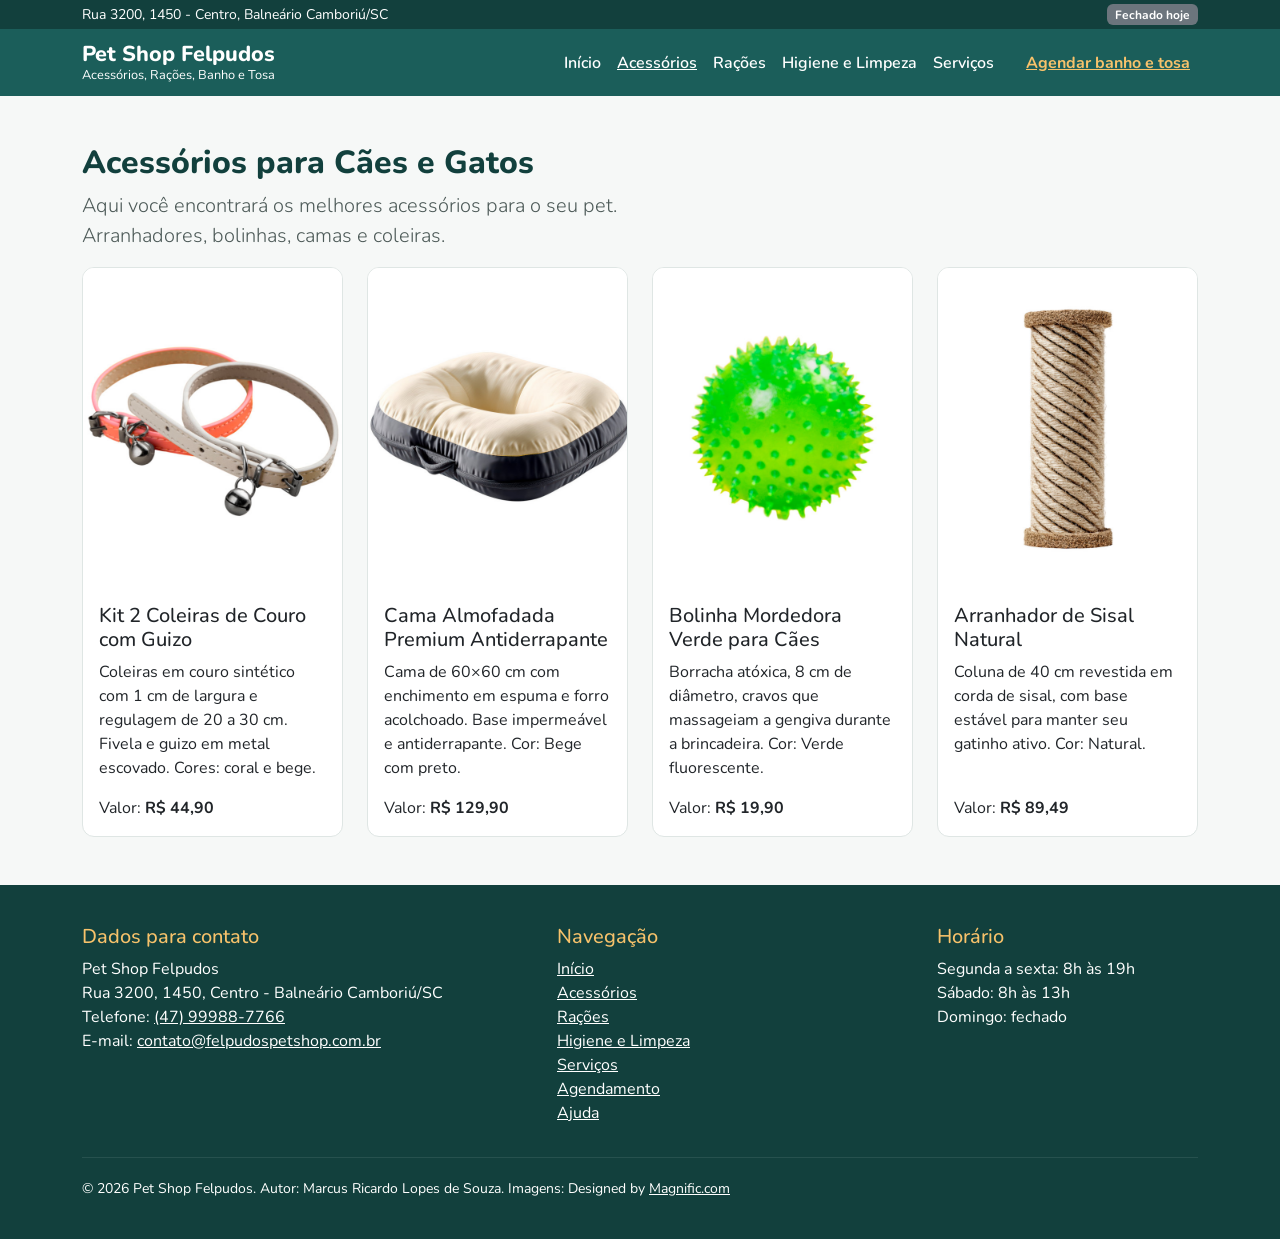
==== commit 1bf6a558: "Adicionado favicon em todas as páginas" ====
--- a/acessorios.html
+++ b/acessorios.html
@@ -7,6 +7,8 @@
     <title>Acessórios - Pet Shop Felpudos</title>
     <link rel="stylesheet" href="assets/vendor/bootstrap.min.css">
     <link rel="stylesheet" href="assets/css/estilo.css">
+    <link rel="icon" href="assets/favicon.svg" type="image/svg+xml">
+    <link rel="icon" href="assets/favicon.png" sizes="96x96">
 </head>
 
 <body>
--- a/assets/css/estilo.css
+++ b/assets/css/estilo.css
@@ -85,6 +85,92 @@
     margin-top: 0;
 }
 
+/* Iguala a altura das fotos, recortando as que têm proporção diferente */
+.card-img-top {
+    height: 320px;
+    object-fit: cover;
+}
+
+/* TABELA DE SERVIÇOS */
+.tabela-servicos thead {
+    background-color: var(--felpudos-primaria);
+    color: #ffffff;
+}
+
+.tabela-servicos tfoot {
+    background-color: var(--felpudos-fundo);
+    font-weight: 600;
+}
+
+/* O caption padrão fica embaixo da tabela e em cinza claro */
+.tabela-servicos caption {
+    caption-side: top;
+    color: var(--felpudos-texto);
+    font-weight: bold;
+}
+
+/* Limita a imagem do serviço para não dominar a página no desktop */
+.figura-servicos img {
+    max-width: 600px;
+}
+
+/* CARROSSEL */
+.imagem-carrossel {
+    height: 450px;
+    object-fit: cover;
+}
+
+/* Faixa verde escura atrás da legenda */
+.carousel-caption {
+    right: 5%;
+    bottom: 3rem;
+    left: 5%;
+    padding: 0.75rem 1rem;
+    background-color: rgba(18, 64, 61, 0.85);
+    border-radius: var(--felpudos-raio);
+}
+
+/* Sombra escura e opacidade maior para as setas */
+.carousel-control-prev,
+.carousel-control-next {
+    opacity: 0.7;
+}
+
+.carousel-control-prev-icon,
+.carousel-control-next-icon {
+    filter: drop-shadow(0 0 3px rgba(0, 0, 0, 0.9));
+}
+
+/* Mesma ideia nos indicadores de posição */
+.carousel-indicators [data-bs-target] {
+    height: 6px;
+    opacity: 0.5;
+    filter: drop-shadow(0 0 3px rgba(0, 0, 0, 0.9));
+}
+
+.carousel-indicators .active {
+    opacity: 1;
+    background-color: var(--felpudos-destaque);
+}
+
+/* A legenda vira o link do slide. Fica branca porque a faixa verde é escura */
+.link-carrossel {
+    color: #ffffff;
+    font-weight: bold;
+    text-decoration: underline;
+}
+
+.link-carrossel:hover {
+    color: var(--felpudos-destaque-clara);
+}
+
+/* Respeita quem pediu menos movimento nas configurações do sistema */
+@media (prefers-reduced-motion: reduce) {
+    .carousel-item {
+        transition: none;
+    }
+}
+
 /* ACESSIBILIDADE */
 
 /* Link de atalho: aparece sobre o cabeçalho quando recebe foco */
